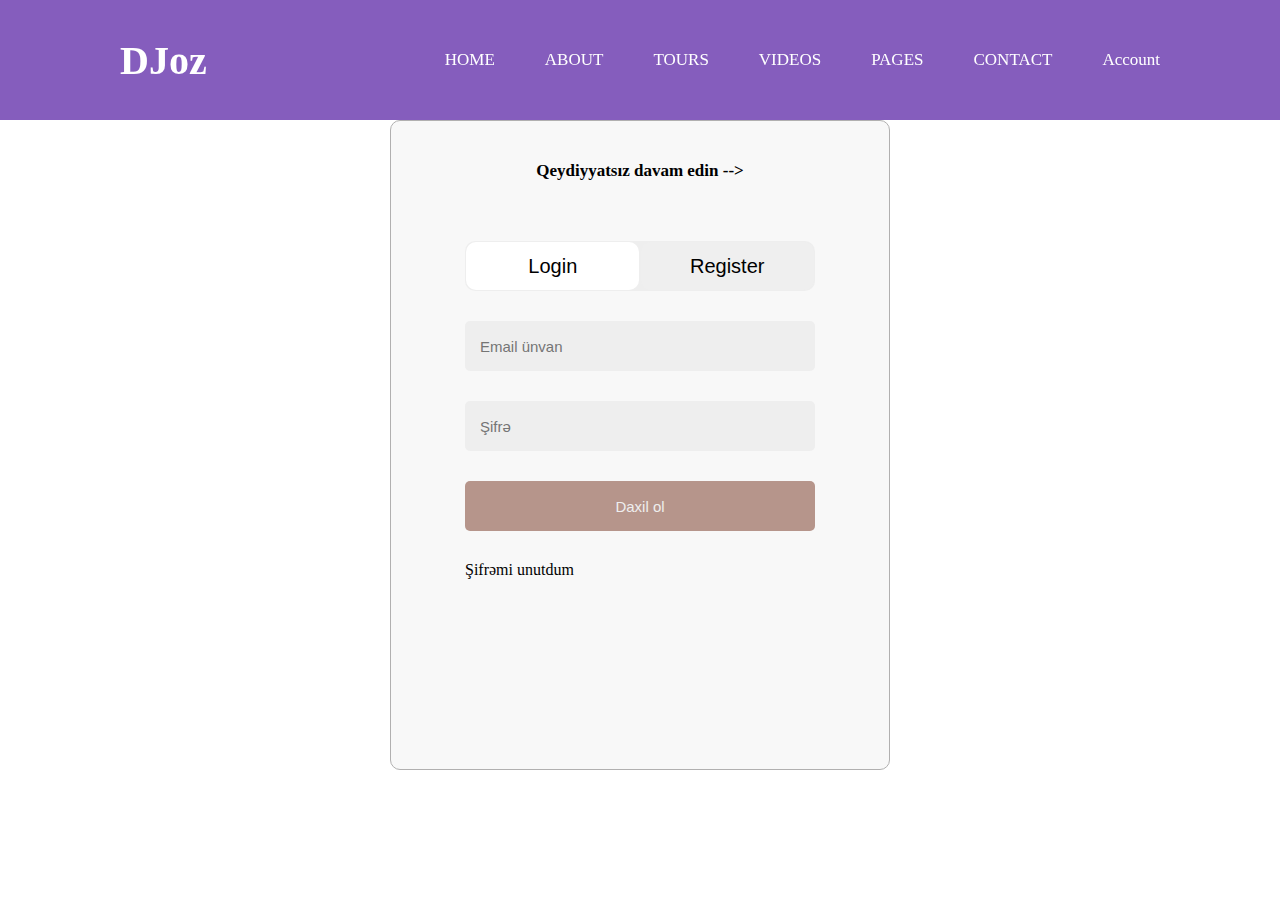
==== loginRegister.html @ 9fdeec0d "first commit" ====
<!DOCTYPE html>
<html lang="en">
<head>
    <meta charset="UTF-8">
    <meta http-equiv="X-UA-Compatible" content="IE=edge">
    <meta name="viewport" content="width=device-width, initial-scale=1.0">
    <link rel="stylesheet" href="https://cdnjs.cloudflare.com/ajax/libs/font-awesome/6.2.1/css/all.min.css" integrity="sha512-MV7K8+y+gLIBoVD59lQIYicR65iaqukzvf/nwasF0nqhPay5w/9lJmVM2hMDcnK1OnMGCdVK+iQrJ7lzPJQd1w==" crossorigin="anonymous" referrerpolicy="no-referrer" />
    <link rel="stylesheet" href="./styles/sameDesign.css">
    <link rel="stylesheet" href="styles/loginRegister.css">
    <title>Document</title>
</head>
<body>
    <!-- <div class="container"> -->
        <nav>
            <div class="desktop">
                <div class="logo"><a href="./index.html">DJoz</a></div>
                <div class="menuSocial">
                    <div class="menu">
                        <ul>
                            <li><a href="./index.html">HOME</a></li>
                            <li><a href="">ABOUT</a></li>                        
                            <li><a href="">TOURS</a></li>
                            <li><a href="">VIDEOS</a></li>
                            <li><a href="">PAGES</a></li>
                            <li><a href="">CONTACT</a></li>
                            <li><a href="./loginRegister.html">Account</a></li>
                        </ul>
                    </div>
                    <!-- <div class="social">
                        <ul>
                            <li><a href=""><i class="fa-brands fa-facebook"></i></a></li>
                            <li><a href=""><i class="fa-brands fa-twitter"></i></a></li>
                            <li><a href=""><i class="fa-brands fa-instagram"></i></a></li>
                            <li><a href=""><i class="fa-brands fa-linkedin"></i></a></li>
                        </ul>
                    </div> -->
                 </div>
                 <i class="fa-solid fa-bars mobileMenuBar"></i>
            </div>
            <div class="mobileMenu">
                <ul>
                    <li><a href="./loginRegister.html">Account</a></li>
                    <li><a href="./index.html">HOME</a></li>
                    <li><a href="">ABOUT</a></li>
                    <li><a href="">TOURS</a></li>
                    <li><a href="">VIDEOS</a></li>
                    <li><a href="">PAGES</a></li>
                    <li><a href="">CONTACT</a></li>
                </ul>
            </div>
        </nav>
        <main>
            <div class="loginRegister">
                <div class="loginRegister_select">
                    <h4><a href="./index.html">Qeydiyyatsız davam edin  --></a></h4>
                    <div class="buttons">
                        <button id="loginBtn" class="buttonFocused" autofocus>Login</button>
                        <button id="registerBtn">Register</button>
                    </div>
                </div>
                <form action="" class="login" >
                    <span><input type="text" class="email"  placeholder="Email ünvan" id="loginEmail"></br>
                        <label for="loginEmail"></label></span>
                    
                    <span><input type="password"  placeholder="Şifrə" id="loginPasswd"></br>
                        <label for="loginPasswd"></label>
                </span>
                    
                    <input type="submit" value="Daxil ol">
                    <p><a href="">Şifrəmi unutdum</a></p>
                </form>
                <form class="register hidden">
                    <p>Email unvanı ilə daxil olun</p>
                    <span class="nameSurName"><input id="nameRegister" type="text" placeholder="Ad" ><br>
                        <label for="nameRegister"></label></span>
                    <span class="nameSurName">
                        <input id="surnameRegister" type="text" placeholder="Soyad" ><br>
                        <label for="surnameRegister"></label></span>
    
                    <span><input id="emailRegister" type="text" class="email"  placeholder="Email ünvan" ><br>
                        <label for="emailRegister"></label></span>
    
                    <span>
                        <input id="passwdRegister" type="password"  placeholder="Şifrə"><br>
                        <label for="passwdRegister"></label></span>
    
                    <span>
                        <input id="repasswdRegister" type="password"  placeholder="Təkrar şifrə"><br>
                        <label for="repasswdRegister"></label> </span>
                    <span><input type="checkbox" id="checkbox"><span class="terms">Kampaniyalardan xəbərdar olmaq üçün məlumat almaq istəyirik, Qaydalar və şərtlər Qaydalarla razıyam.</span></span>
    
                    <input  type="submit" value="Qeydiyyat">
                </form>
    
            </div>
        </main>
    <!-- </div> -->


    <script src="./js/loginRegister.js"></script>
    <!-- <script src="./js/profile.js"></script> -->
</body>
</html>
---- styles/sameDesign.css ----
* {
  padding: 0;
  margin: 0;
  box-sizing: border-box;
  list-style: none;
  text-decoration: none;
}

html, body {
  width: 100%;
}

body {
  --nav-bg-color:#5219a2b4;
  --nav-font-color:white;
  --contact--btn--color: #5C00CE;
  --contact--btn--content--color: white;
  --music--btn--color:#E934FF;
  width: 100%;
  scrollbar-color: red;
}
body nav {
  width: 100%;
  height: 120px;
  background-color: var(--nav-bg-color);
  position: fixed;
  z-index: 5;
}
body nav .desktop {
  display: flex;
  justify-content: space-between;
  align-items: center;
  padding: 0 120px;
  width: 100%;
  height: 100%;
}
@media (max-width: 1240px) {
  body nav .desktop {
    padding: 0 20px;
  }
}
@media (max-width: 1000px) {
  body nav .desktop {
    padding: 0 10px;
  }
}
body nav .desktop a, body nav .desktop i {
  color: var(--nav-font-color);
}
body nav .desktop li {
  line-height: 30px;
}
body nav .desktop .mobileMenuBar {
  display: none;
  font-size: 30px;
}
@media (max-width: 1000px) {
  body nav .desktop .mobileMenuBar {
    display: block;
  }
}
body nav .desktop .logo a {
  font-size: 40px;
  font-weight: 800;
}
body nav .desktop .menuSocial {
  display: flex;
  -moz-column-gap: 60px;
       column-gap: 60px;
}
@media (max-width: 1000px) {
  body nav .desktop .menuSocial {
    display: none;
  }
}
body nav .desktop .menuSocial .menu ul {
  display: flex;
  -moz-column-gap: 50px;
       column-gap: 50px;
  font-size: 17px;
}
body nav .desktop .menuSocial .menu ul li {
  transition: 1s;
}
body nav .desktop .menuSocial .menu ul li:hover {
  border-bottom: 1px solid white;
}
body nav .desktop .menuSocial .social ul {
  display: flex;
  -moz-column-gap: 18px;
       column-gap: 18px;
}
@media (max-width: 1240px) {
  body nav .desktop .menuSocial .social {
    display: none !important;
  }
}
body nav .mobileMenu {
  width: 100%;
  transition: 0.5s;
  background-color: var(--nav-bg-color);
  display: none;
  overflow: hidden;
  height: 0;
  padding: 0 30px 0 30px;
}
@media (max-width: 1000px) {
  body nav .mobileMenu {
    display: grid !important;
  }
}
body nav .mobileMenu ul {
  width: 100%;
  height: 100%;
  display: inline-block;
  background-color: grey;
  flex-direction: column;
  padding: 0 10px 0 0;
}
body nav .mobileMenu ul li {
  display: inline-block;
  width: 100%;
  line-height: 35px;
  padding: 0 10px;
  border-radius: 10px;
}
body nav .mobileMenu ul li a {
  color: var(--nav-font-color);
}
body nav .mobileMenu ul li li:hover {
  background-color: red;
}/*# sourceMappingURL=sameDesign.css.map */
---- styles/loginRegister.css ----
* {
  margin: 0;
  padding: 0;
  box-sizing: border-box;
  list-style: none;
  text-decoration: none;
}

a {
  color: black;
}

body {
  --nav-bg-color:#5219a2b4;
  --nav-font-color:white;
  --contact--btn--color: #5C00CE;
  --contact--btn--content--color: white;
  --music--btn--color:#E934FF;
  width: 100%;
}
body main {
  width: 100%;
  padding-top: 120px;
  display: flex;
  justify-content: center;
}
body main .loginRegister {
  width: 500px;
  min-height: 650px;
  padding-bottom: 40px;
  background-color: #f8f8f8;
  border: 0.6px solid rgb(177, 176, 176);
  border-radius: 10px;
  display: flex;
  flex-direction: column;
  align-items: center;
  row-gap: 30px;
}
body main .loginRegister_select {
  padding-top: 40px;
  display: flex;
  flex-direction: column;
  align-items: center;
  row-gap: 60px;
}
body main .loginRegister_select h4 {
  font-size: 17px;
}
body main .loginRegister_select .buttons {
  width: 350px;
  height: 50px;
  display: flex;
  justify-content: space-evenly;
  background-color: #eeeeee;
  border-radius: 10px;
  align-items: center;
}
body main .loginRegister_select .buttons button {
  width: 49.5%;
  height: 96%;
  border-radius: 10px;
  font-size: 20px;
  font-weight: 500;
  background-color: none;
  transition: 0.3s;
  border: 0;
  cursor: pointer;
  outline: 0;
}
body main .loginRegister_select .buttons .buttonFocused {
  background-color: white;
}
body main .loginRegister input {
  width: 100%;
  height: 50px;
  border-radius: 5px;
  padding: 5px 15px;
  font-size: 15px;
  border: 0;
  background-color: #eeeeee;
  transition: 0.5s;
}
body main .loginRegister input:not([type=submit]):focus {
  background-color: #fff;
  outline: 0;
}
body main .loginRegister .login {
  width: 350px;
  height: 400px;
  display: flex;
  flex-direction: column;
  row-gap: 30px;
}
body main .loginRegister .login input[type=submit] {
  background-color: #b6958b;
  color: #eeeeee;
  cursor: pointer;
}
body main .loginRegister .login input[type=submit]:hover {
  background-color: #eeeeee;
  color: #b6958b;
}
body main .loginRegister .register {
  width: 350px;
  display: flex;
  flex-wrap: wrap;
  row-gap: 30px;
  -moz-column-gap: 5px;
       column-gap: 5px;
}
body main .loginRegister .register span {
  width: 100%;
}
body main .loginRegister .register .nameSurName {
  width: 49%;
}

.hidden {
  display: none !important;
}

input[type=checkbox] {
  width: 17px !important;
}

label {
  color: red;
}/*# sourceMappingURL=loginRegister.css.map */
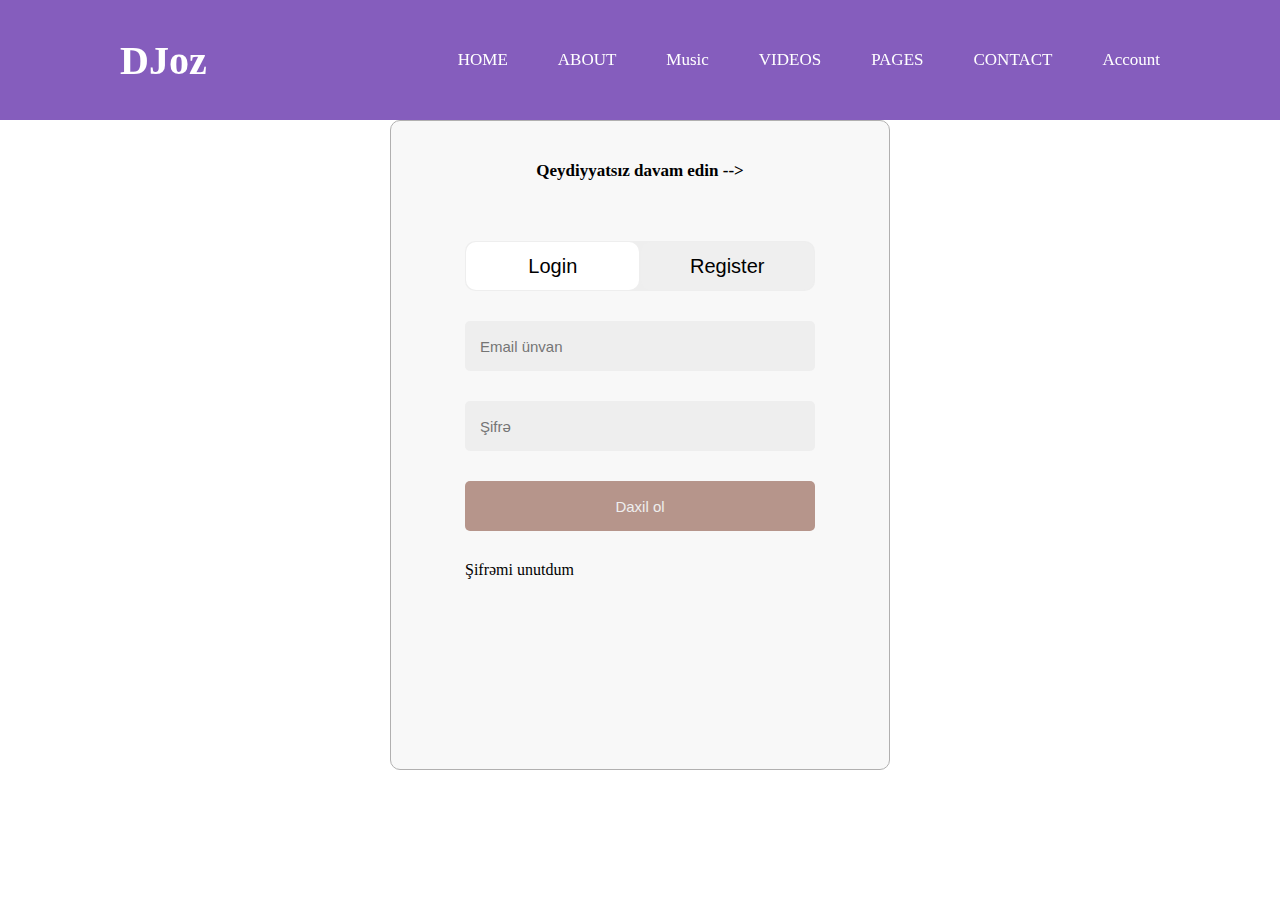
==== commit c1a407cf: "Music" ====
--- a/loginRegister.html
+++ b/loginRegister.html
@@ -21,11 +21,12 @@
                         <ul>
                             <li><a href="./index.html">HOME</a></li>
                             <li><a href="">ABOUT</a></li>                        
-                            <li><a href="">TOURS</a></li>
+                            <li><a href="music.html">Music</a></li>
                             <li><a href="">VIDEOS</a></li>
                             <li><a href="">PAGES</a></li>
                             <li><a href="">CONTACT</a></li>
-                            <li><a href="./loginRegister.html">Account</a></li>
+                            <li class="signInSignUp"><a  href="./loginRegister.html">Account</a></li>
+                            <li class="profile"><a  href="./profile.html">Profile</a></li>
                         </ul>
                     </div>
                     <!-- <div class="social">
@@ -41,16 +42,18 @@
             </div>
             <div class="mobileMenu">
                 <ul>
-                    <li><a href="./loginRegister.html">Account</a></li>
+                    <li class="profile"><a href="./profile.html">Profile</a></li>
+                    <li class="signInSignUp"><a href="./loginRegister.html">Account</a></li>
                     <li><a href="./index.html">HOME</a></li>
                     <li><a href="">ABOUT</a></li>
-                    <li><a href="">TOURS</a></li>
+                    <li><a href="music.html">MUSIC</a></li>
                     <li><a href="">VIDEOS</a></li>
                     <li><a href="">PAGES</a></li>
                     <li><a href="">CONTACT</a></li>
                 </ul>
             </div>
         </nav>
+
         <main>
             <div class="loginRegister">
                 <div class="loginRegister_select">
--- a/styles/sameDesign.css
+++ b/styles/sameDesign.css
@@ -129,4 +129,8 @@
 }
 body nav .mobileMenu ul li li:hover {
   background-color: red;
+}
+
+.hidden {
+  display: none;
 }/*# sourceMappingURL=sameDesign.css.map */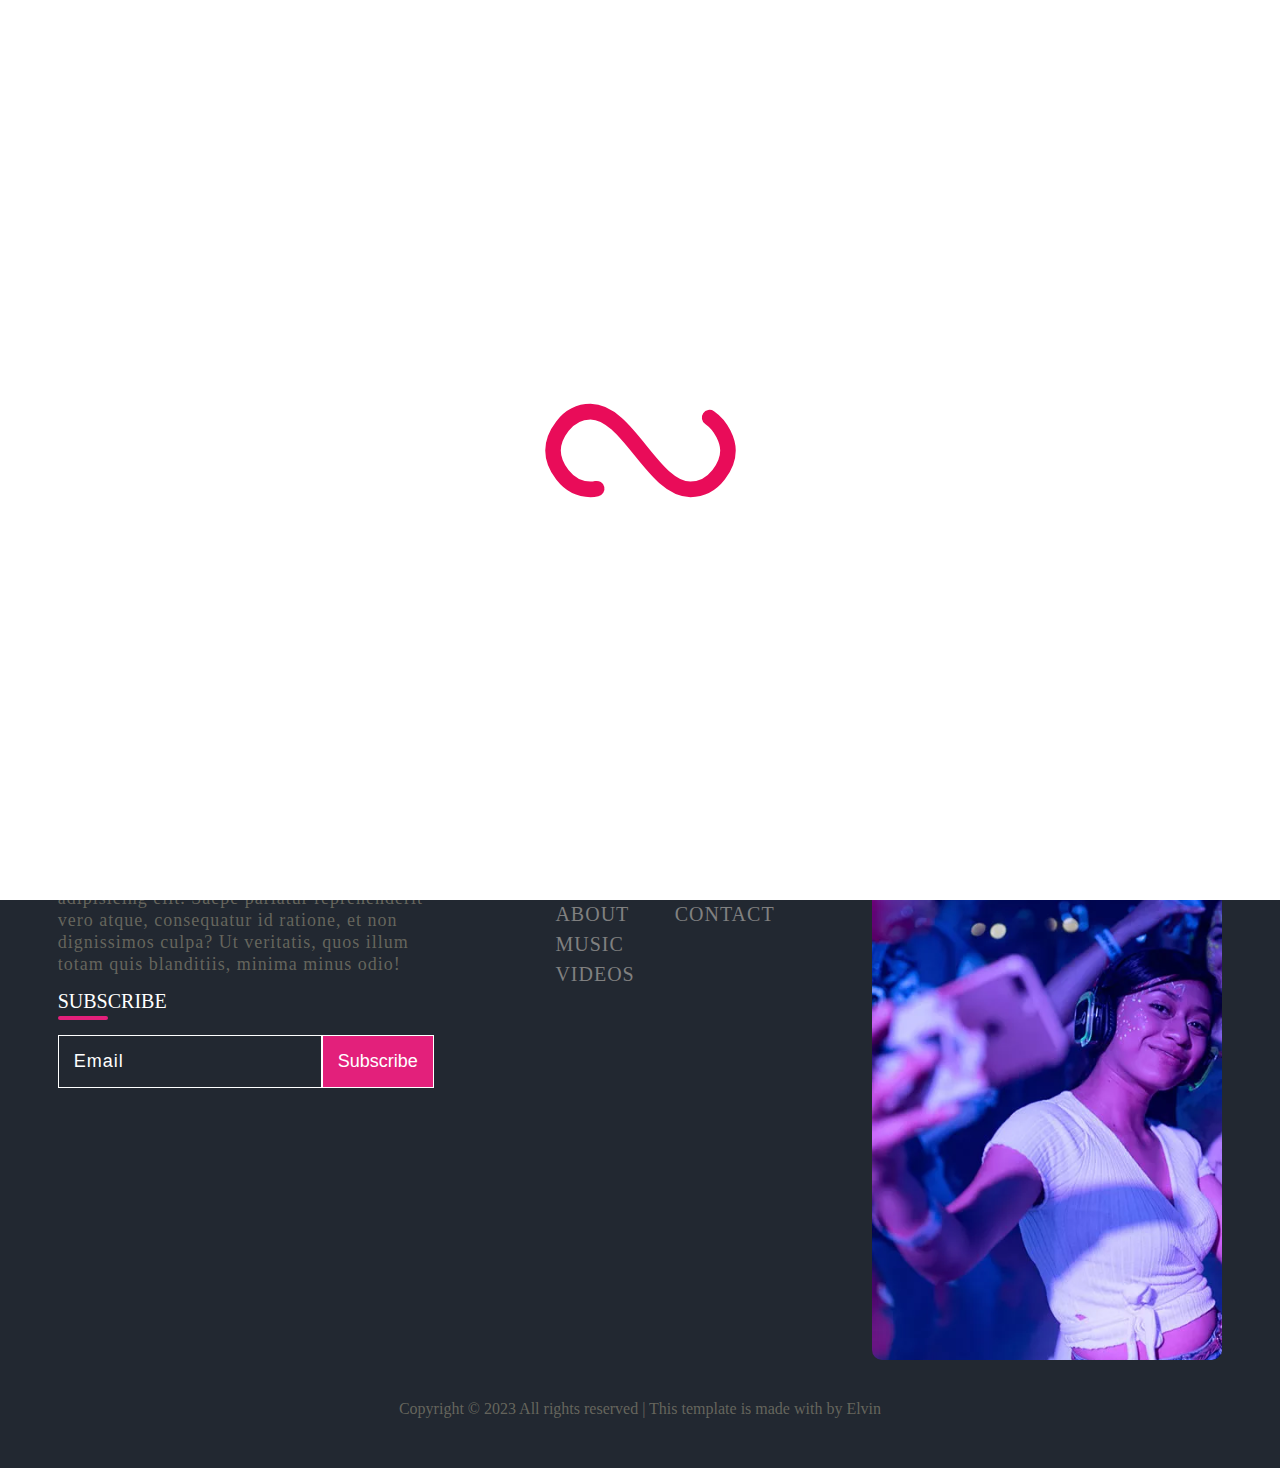
==== commit 4ac766ab: "likedMusicEffect" ====
--- a/loginRegister.html
+++ b/loginRegister.html
@@ -9,6 +9,7 @@
     <link rel="stylesheet" href="https://cdnjs.cloudflare.com/ajax/libs/font-awesome/6.2.1/css/all.min.css" integrity="sha512-MV7K8+y+gLIBoVD59lQIYicR65iaqukzvf/nwasF0nqhPay5w/9lJmVM2hMDcnK1OnMGCdVK+iQrJ7lzPJQd1w==" crossorigin="anonymous" referrerpolicy="no-referrer" />
     <link rel="stylesheet" href="./styles/sameDesign.css">
     <link rel="stylesheet" href="styles/loginRegister.css">
+    <link rel="stylesheet" href="./styles/footer.css">
     <title>Document</title>
 </head>
 <body>
@@ -19,13 +20,13 @@
                 <div class="menuSocial">
                     <div class="menu">
                         <ul>
-                            <li><a href="./index.html">HOME</a></li>
-                            <li><a href="">ABOUT</a></li>                        
-                            <li><a href="music.html">Music</a></li>
-                            <li><a href="">VIDEOS</a></li>
+                            <li ><a href="./index.html">HOME</a></li>
+                            <li><a href="./about.html">ABOUT</a></li>                        
+                            <li><a href="./music.html">Music</a></li>
+                            <li><a href="./video.html">VIDEOS</a></li>
                             <li><a href="">PAGES</a></li>
                             <li><a href="">CONTACT</a></li>
-                            <li class="signInSignUp"><a  href="./loginRegister.html">Account</a></li>
+                            <li  class="signInSignUp selectedPage"><a  href="./loginRegister.html">Account</a></li>
                             <li class="profile"><a  href="./profile.html">Profile</a></li>
                         </ul>
                     </div>
@@ -45,9 +46,9 @@
                     <li class="profile"><a href="./profile.html">Profile</a></li>
                     <li class="signInSignUp"><a href="./loginRegister.html">Account</a></li>
                     <li><a href="./index.html">HOME</a></li>
-                    <li><a href="">ABOUT</a></li>
+                    <li><a href="./about.html">ABOUT</a></li>
                     <li><a href="music.html">MUSIC</a></li>
-                    <li><a href="">VIDEOS</a></li>
+                    <li><a href="./video.html">VIDEOS</a></li>
                     <li><a href="">PAGES</a></li>
                     <li><a href="">CONTACT</a></li>
                 </ul>
@@ -99,8 +100,46 @@
     
             </div>
         </main>
+        <footer>
+            <div class="footerAbout">
+                <div class="footerAbout-header  footerHeader">ABOUT DEEJEE</div>
+                <div class="footerAbout-content">Lorem ipsum dolor sit amet, consectetur adipisicing elit. Saepe pariatur reprehenderit vero atque, consequatur id ratione, et non dignissimos culpa? Ut veritatis, quos illum totam quis blanditiis, minima minus odio!</div>
+    
+                <div class="footerSubscribe footerHeader">SUBSCRIBE</div>
+                <form action="" class="subscribeFooter">
+                    <input placeholder="Email" type="text" class="subscribeEmail">
+                    <input  type="submit" value="Subscribe" class="subscribeBtn">
+                </form>
+            </div>
+            <div class="footerNavigations">
+                <div class="footerNavigations-header footerHeader">NAVIGATIONS</div>
+                <div class="footerNavigations-content">
+                    <ul>
+                        <li><a href="">HOME</a></li>
+                        <li><a href="">ABOUT</a></li>
+                        <li><a href="">MUSIC</a></li>
+                        <li><a href="">VIDEOS</a></li>
+                        
+                    </ul>
+                    <ul>
+                        <li><a href="">PAGES</a></li>
+                        <li><a href="">CONTACT</a></li>
+                        
+                    </ul>
+                </div>
+            </div>
+            <div class="watchLive">
+                <div class="watchLive-header footerHeader">WATCH LIVE</div>
+                <div class="watchLive-content">
+                    <img src="./assets/footerWatch.jpg" alt="">
+                </div>
+            </div>
+            <div class="end">Copyright © 2023 All rights reserved | This template is made with  by Elvin</div>
+        </footer>
     <!-- </div> -->
-
+    <div class="loadingScreen">
+        <img src="./assets/loadingScreen.svg" alt="">
+    </div>
 
     <script src="./js/loginRegister.js"></script>
     <!-- <script src="./js/profile.js"></script> -->
--- a/styles/sameDesign.css
+++ b/styles/sameDesign.css
@@ -10,8 +10,27 @@
   width: 100%;
 }
 
+body::-webkit-scrollbar-track {
+  -webkit-box-shadow: inset 0 0 6px rgba(0, 0, 0, 0.3);
+  border-radius: 10px;
+  background-color: white;
+}
+
+body::-webkit-scrollbar {
+  width: 8px;
+  background-color: #F5F5F5;
+}
+
+body::-webkit-scrollbar-thumb {
+  border-radius: 10px;
+  -webkit-box-shadow: inset 0 0 6px rgba(0, 0, 0, 0.3);
+  background-color: blue;
+}
+
 body {
   --nav-bg-color:#5219a2b4;
+  --nav-bg-color-scroll:white;
+  --nav-bg-color:none;
   --nav-font-color:white;
   --contact--btn--color: #5C00CE;
   --contact--btn--content--color: white;
@@ -19,7 +38,30 @@
   width: 100%;
   scrollbar-color: red;
 }
+body .loadingScreen {
+  position: fixed;
+  width: 100%;
+  height: 100%;
+  top: 0;
+  left: 0;
+  z-index: 90;
+  background-color: white;
+  display: flex;
+  justify-content: center;
+  align-items: center;
+}
+body .scrollNav {
+  transition: 1s;
+  background-color: var(--nav-bg-color-scroll) !important;
+}
+body .scrollNav a, body .scrollNav i {
+  color: black !important;
+}
+body .scrollNav .selectedPage {
+  border: 1px solid black !important;
+}
 body nav {
+  transition: 1s;
   width: 100%;
   height: 120px;
   background-color: var(--nav-bg-color);
@@ -75,12 +117,24 @@
 }
 body nav .desktop .menuSocial .menu ul {
   display: flex;
-  -moz-column-gap: 50px;
-       column-gap: 50px;
+  -moz-column-gap: 20px;
+       column-gap: 20px;
   font-size: 17px;
+}
+body nav .desktop .menuSocial .menu ul .selectedPage {
+  border: 1px solid #fdfdfd;
+  transition: 1s;
+  padding: 4px 15px;
+  background-color: rgba(255, 255, 255, 0.1882352941);
+  color: black;
+  border-radius: 5px;
 }
 body nav .desktop .menuSocial .menu ul li {
   transition: 1s;
+  padding: 4px 15px;
+}
+body nav .desktop .menuSocial .menu ul li a {
+  text-transform: uppercase;
 }
 body nav .desktop .menuSocial .menu ul li:hover {
   border-bottom: 1px solid white;
@@ -132,5 +186,5 @@
 }
 
 .hidden {
-  display: none;
+  display: none !important;
 }/*# sourceMappingURL=sameDesign.css.map */--- a/styles/loginRegister.css
+++ b/styles/loginRegister.css
@@ -19,6 +19,7 @@
   width: 100%;
 }
 body main {
+  background-image: url("/assets/homeSliderBg.jpg");
   width: 100%;
   padding-top: 120px;
   display: flex;
@@ -28,8 +29,10 @@
   width: 500px;
   min-height: 650px;
   padding-bottom: 40px;
-  background-color: #f8f8f8;
-  border: 0.6px solid rgb(177, 176, 176);
+  background-color: rgba(0, 0, 0, 0.303);
+  -webkit-backdrop-filter: blur(12px);
+          backdrop-filter: blur(12px);
+  border: 1px solid yellow;
   border-radius: 10px;
   display: flex;
   flex-direction: column;
@@ -68,7 +71,7 @@
   outline: 0;
 }
 body main .loginRegister_select .buttons .buttonFocused {
-  background-color: white;
+  background-color: #E2DC20;
 }
 body main .loginRegister input {
   width: 100%;
@@ -92,8 +95,8 @@
   row-gap: 30px;
 }
 body main .loginRegister .login input[type=submit] {
-  background-color: #b6958b;
-  color: #eeeeee;
+  background-color: #E2DC20;
+  color: black;
   cursor: pointer;
 }
 body main .loginRegister .login input[type=submit]:hover {
@@ -110,9 +113,19 @@
 }
 body main .loginRegister .register span {
   width: 100%;
+  color: white;
 }
 body main .loginRegister .register .nameSurName {
   width: 49%;
+}
+body main .loginRegister .register input[type=submit] {
+  background-color: #E2DC20;
+  color: black;
+  cursor: pointer;
+}
+body main .loginRegister .register input[type=submit]:hover {
+  background-color: #eeeeee;
+  color: #b6958b;
 }
 
 .hidden {
--- a/styles/footer.css
+++ b/styles/footer.css
@@ -0,0 +1,101 @@
+footer {
+  display: flex;
+  flex-wrap: wrap;
+  justify-content: space-evenly;
+  gap: 40px;
+  background-color: #222831;
+  padding: 50px 0;
+}
+footer .footerHeader {
+  font-size: 20px;
+  position: relative;
+  height: 30px;
+  color: white;
+}
+footer .footerHeader::before {
+  position: absolute;
+  left: 0;
+  bottom: 0;
+  content: "";
+  width: 50px;
+  height: 4px;
+  border-radius: 10px;
+  background-color: #E3207B;
+}
+footer .footerAbout {
+  display: flex;
+  flex-direction: column;
+  row-gap: 15px;
+  color: rgba(153, 148, 126, 0.5843137255);
+}
+footer .footerAbout-content {
+  max-width: 400px;
+  font-size: 18px;
+  line-height: 22px;
+  letter-spacing: 1px;
+}
+footer .footerAbout form {
+  display: flex;
+}
+footer .footerAbout form input {
+  padding: 15px;
+  font-size: 18px;
+  border: 1px solid white;
+  background-color: #222831;
+  color: white;
+}
+footer .footerAbout form input[type=submit] {
+  background-color: #E3207B;
+}
+footer .footerAbout form input::-moz-placeholder {
+  color: white;
+  letter-spacing: 1px;
+}
+footer .footerAbout form input:-ms-input-placeholder {
+  color: white;
+  letter-spacing: 1px;
+}
+footer .footerAbout form input::placeholder {
+  color: white;
+  letter-spacing: 1px;
+}
+footer .footerNavigations {
+  display: flex;
+  flex-direction: column;
+  row-gap: 20px;
+}
+footer .footerNavigations-content {
+  display: flex;
+  -moz-column-gap: 40px;
+       column-gap: 40px;
+}
+footer .footerNavigations-content ul li {
+  line-height: 28px;
+}
+footer .footerNavigations-content ul li a {
+  font-size: 20px;
+  letter-spacing: 1px;
+  color: grey;
+}
+footer .watchLive {
+  display: flex;
+  flex-direction: column;
+  row-gap: 10px;
+}
+footer .watchLive-content {
+  width: 350px;
+  height: 500px;
+  border-radius: 10px;
+  overflow: hidden;
+}
+footer .watchLive-content img {
+  width: 100%;
+  height: 100%;
+  -o-object-fit: cover;
+     object-fit: cover;
+}
+footer .end {
+  width: 100%;
+  color: rgba(153, 148, 126, 0.5843137255);
+  text-align: center;
+}/*# sourceMappingURL=footer.css.map */